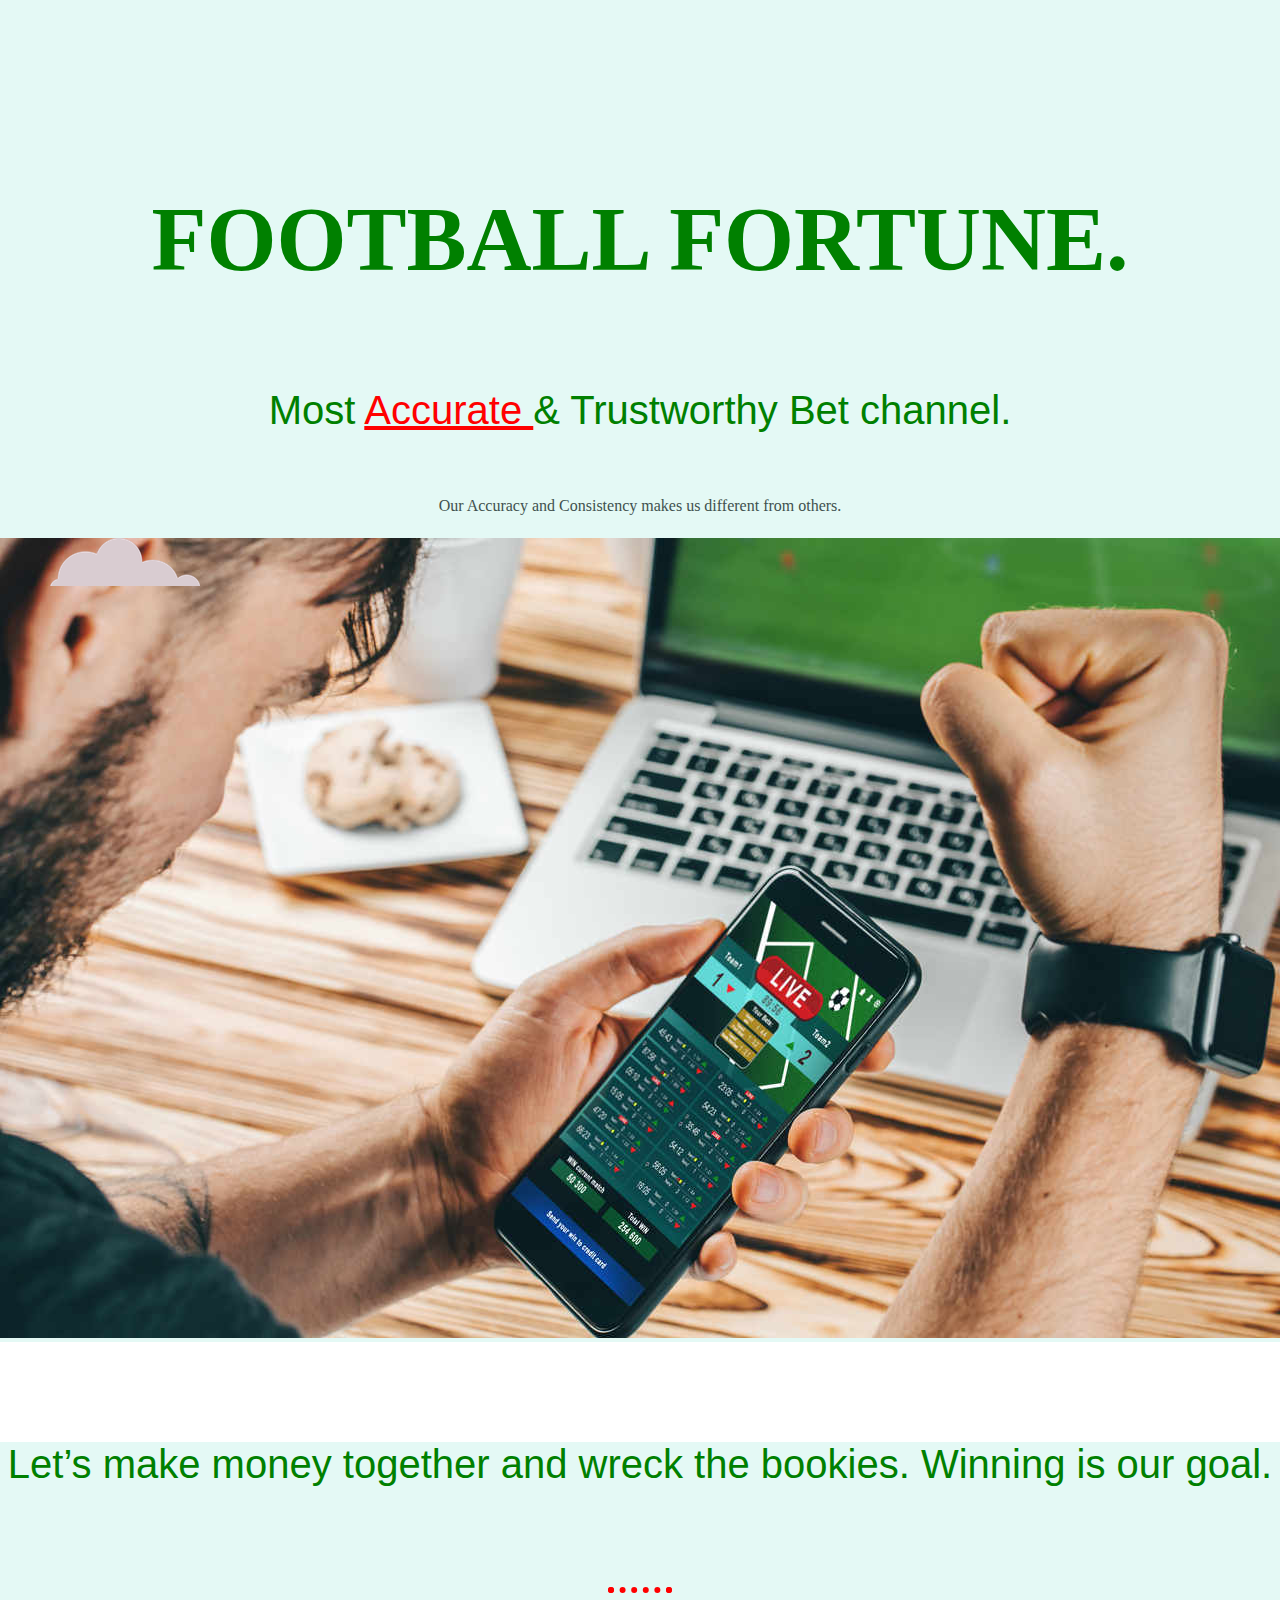
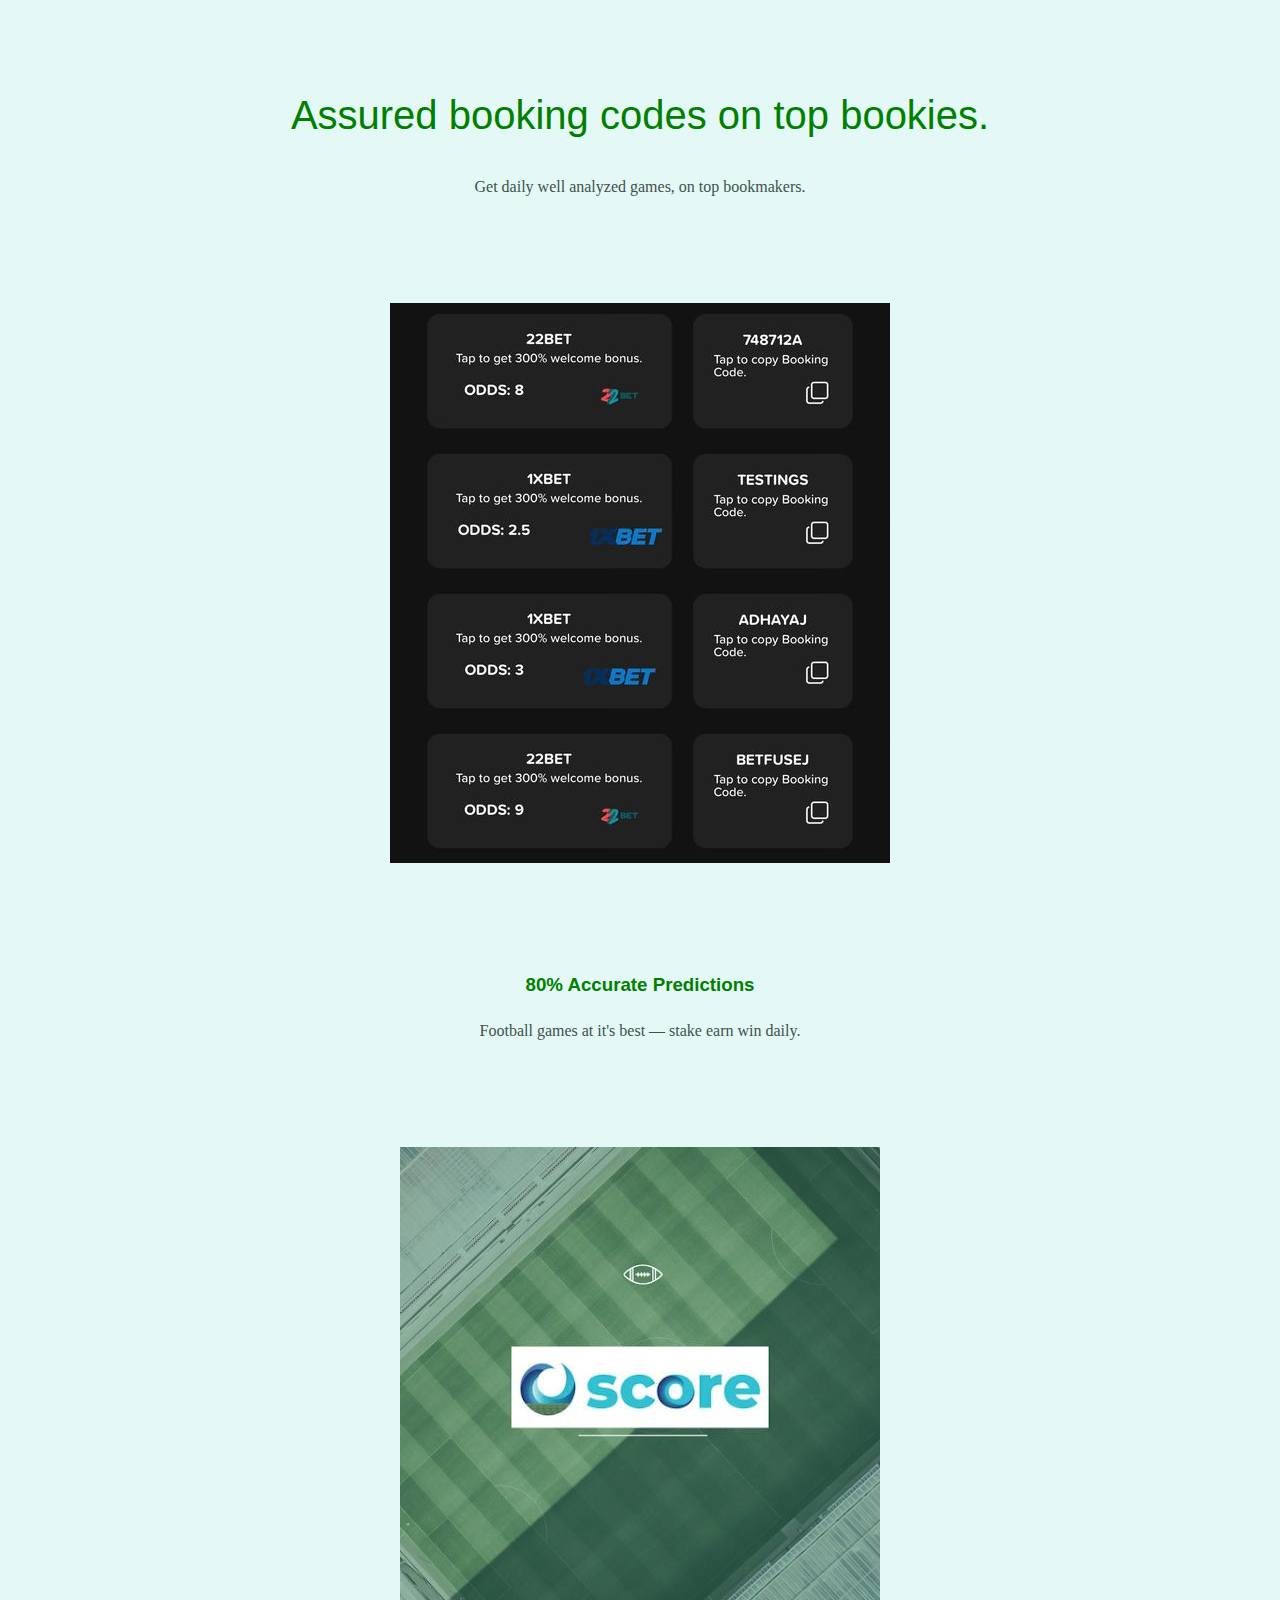
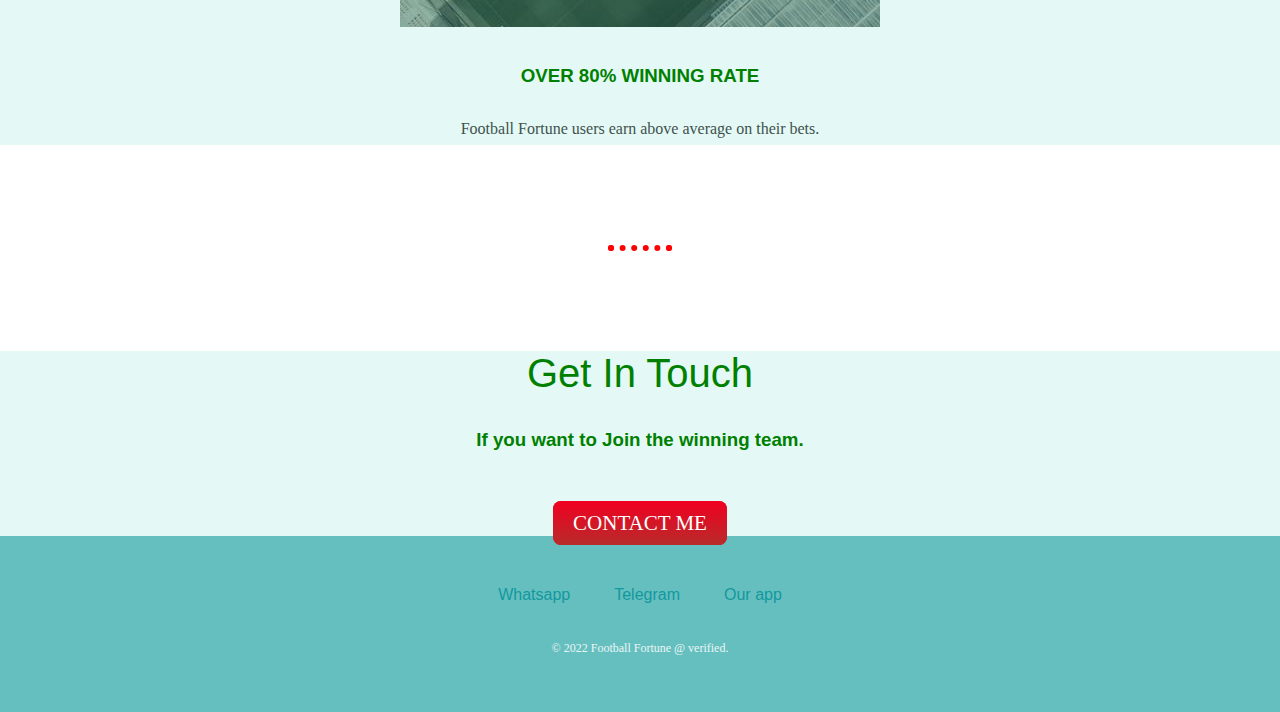
==== index.html.html @ 563106ad "Add files via upload" ====
<!DOCTYPE html>
<html>
  <head>
	 <meta charset="utf-8">
	 <meta name="viewport" content="width=device-width, initial-scale=1">
	 <title>FOOTBALL FORTUNE</title>
	 <link rel="stylesheet" type="text/css" href="styles.css">
	 <link rel="icon" type="image/png" sizes="16x16" href="favicon-16x16.png">
</head>

   <body>
	  <div class="top-container">
		
		<h1>FOOTBALL FORTUNE.</h1>
		<h2><p>Most <span class="Accurate">Accurate </span> & Trustworthy Bet channel.</p></h2>

<P>Our Accuracy and Consistency makes us different from others.</p> 
	  <img class="bottom-cloud" src="images/cloud.png ">
	  <img src="images/ww.jpg">
    </div>
   

  <div class="middle-container">
    <div class="profile">
      
      <h2>Let’s make money together and wreck the bookies. Winning is our goal.</h2>
      <p class="intro"></p>
    </div>
    <hr>
    <div class="skills">
      <h2>Assured booking codes on top bookies.</h2>
      <p>Get daily well analyzed games, on top bookmakers.</p>

      <div class="skill-row">
        <img src="images/aa.jpg">
    </div>

        <h3>80% Accurate Predictions</h3>
        <p>Football games at it's best — stake earn win daily.</p>

      </div>
      <div class="skill-row">
        <img class="football-img" src="images/ss.jpg" alt="football.img">

        <h3>OVER 80% WINNING RATE</h3>
        <p>Football Fortune users earn above average on their bets.</p>

      </div>
    </div>
    <hr>
    <div class="contact-me">
      <h2>Get In Touch</h2>
      <h3>If you want to Join the winning team.</h3>
      <p class="contact-message"></p>
      <a class="btn" href="mailto:adamssouza4@gmail.com">CONTACT ME</a>

      <div class="bottom-container">
    <a class="footer-link" href=https://wa.me/+31637694069?text=I%20am%20interested%20in%20Joining%20The%20VIP%20">Whatsapp</a>
    <a class="footer-link" href="https://t.me/footballfortunescoresolution">Telegram</a>
    <a class="footer-link" href="https://play.google.com/store/apps/details?id=precision.scores">Our app</a>
    <p class="copyright">© 2022 Football Fortune @ verified.</p>
  </div>

    </div>
  </div>
---- styles.css ----
body{
	color: #40514E;
	margin: 0;
	text-align: center;
	font-family: 'merriweather', serif;
	
}

h1{
	font-size: 5.625rem;
	line-height: 2;
	margin: 50px auto 0 auto;
	font-family: 'sacramento', cursive;
	color: green;
}

h2{
	font-family: 'montserrat', sans-serif;
	font-size: 2.5rem;
	font-weight: normal;
	color: green;
}

h3{
	color: green;
	font-family: 'montserrat', sans-serif;
}

p{
	line-height: 2;
}

hr{
border: dotted red 6px;
border-bottom:none;
width: 4%;
margin: 100px auto;	
}

a{
	color: #11999E;
	font-family: 'montserrat', sans-serif;
	margin: 10px 20px; 
	text-decoration: none ;
}

a:hover{
	color: #eaf6f6;
}
.top-container{
	background-color: #E4F9F5;
	position: relative ;
	padding-top: 100px;
}

.middle-container{
margin: 100px 0;
}

.bottom-container{
background-color: #66BFBF;
padding: 50px 0 20px;
}

.skill-row{
	width: 50%;
	margin: 100px auto 100px auto;
	text-align: center;
	line-height: 2;
}
.contact-message{
 	margin: 40px auto 60px;
 }

.btn {
  background: #f00020;
  background-image: -webkit-linear-gradient(top, #f00020, #b82b2b);
  background-image: -moz-linear-gradient(top, #f00020, #b82b2b);
  background-image: -ms-linear-gradient(top, #f00020, #b82b2b);
  background-image: -o-linear-gradient(top, #f00020, #b82b2b);
  background-image: linear-gradient(to bottom, #f00020, #b82b2b);
  -webkit-border-radius: 8;
  -moz-border-radius: 8;
  border-radius: 8px;
  font-family: Georgia;
  color: #ffffff;
  font-size: 21px;
  padding: 10px 20px 10px 20px;
  text-decoration: none;
}

.btn:hover {
  background: #ff0000;
  background-image: -webkit-linear-gradient(top, #ff0000, #d93434);
  background-image: -moz-linear-gradient(top, #ff0000, #d93434);
  background-image: -ms-linear-gradient(top, #ff0000, #d93434);
  background-image: -o-linear-gradient(top, #ff0000, #d93434);
  background-image: linear-gradient(to bottom, #ff0000, #d93434);
  text-decoration: none;
}

.Accurate{
	text-decoration:underline ;
	color: red;
}

.top-cloud{
	position: absolute;
right: 300px;
top: 50px;
}

.bottom-cloud{
	position: absolute;
	right: 300px;
left: 50px;

}

.copyright{
	color: #EAF6F6;
	font-size: 0.75rem;
	padding: 20px 0px;
}


div {
	background-color:#E4F9F5 ;
}
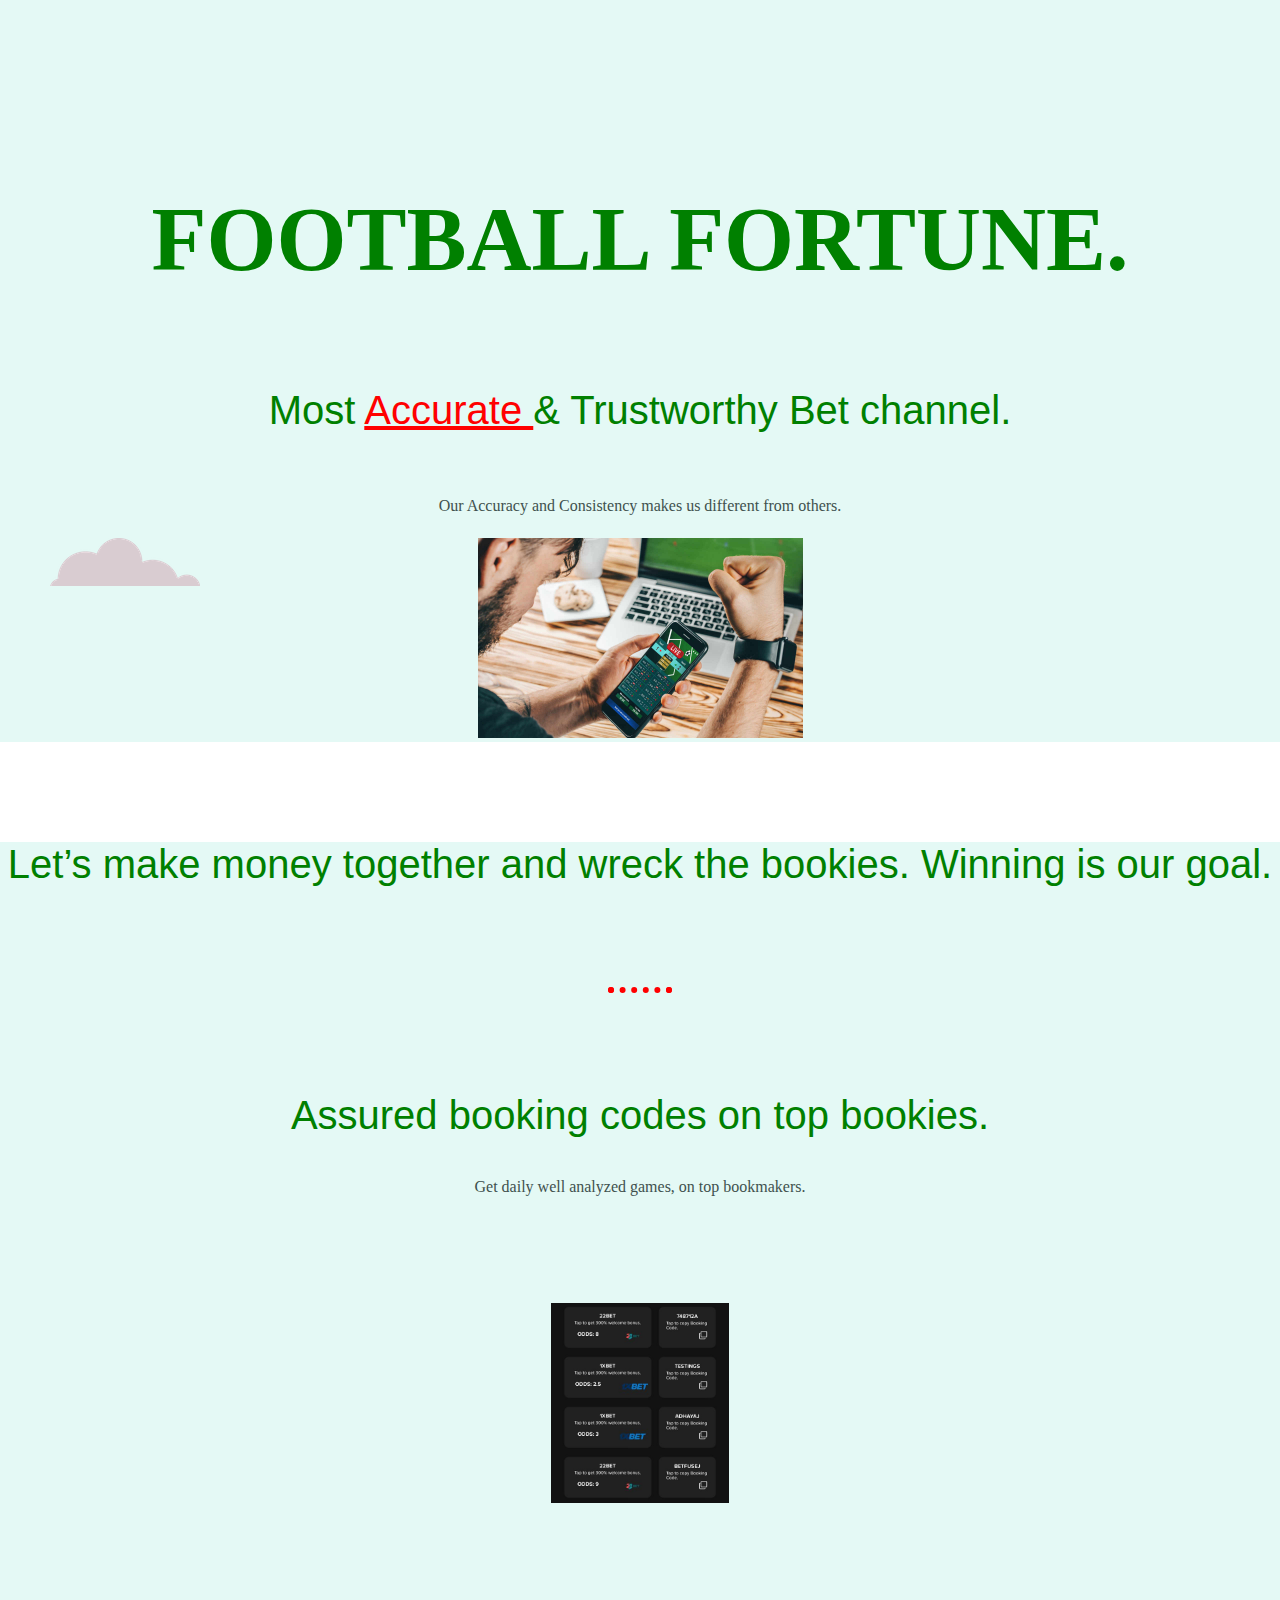
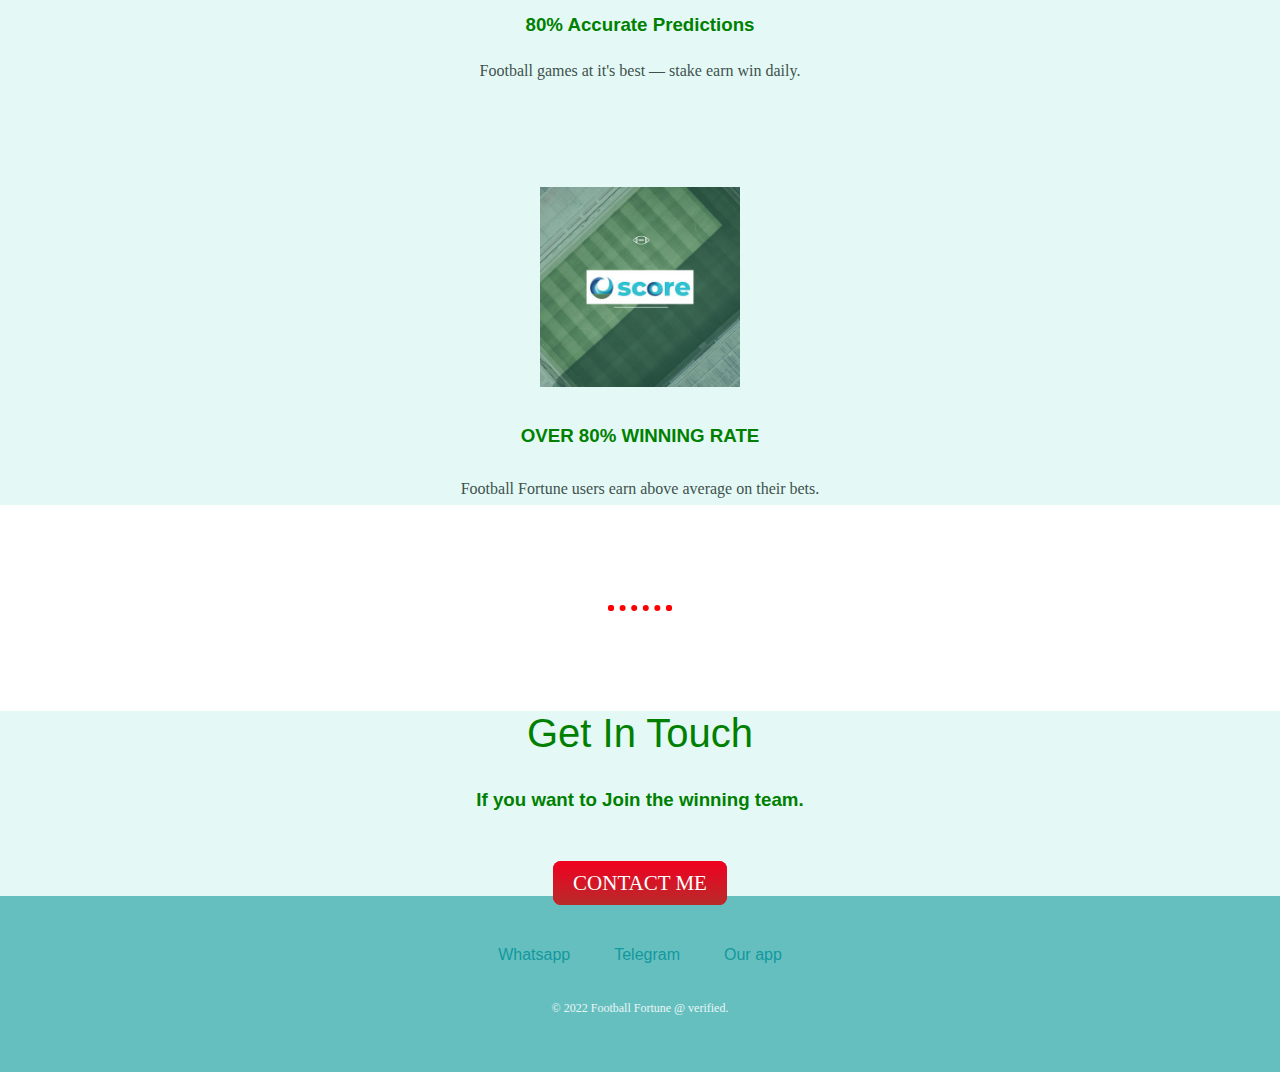
==== commit f07d4053: "Add files via upload" ====
--- a/index.html.html
+++ b/index.html.html
@@ -16,7 +16,7 @@
 
 <P>Our Accuracy and Consistency makes us different from others.</p> 
 	  <img class="bottom-cloud" src="images/cloud.png ">
-	  <img src="images/ww.jpg">
+	  <img src="images/ww.jpg" alt=width="300" height="200">
     </div>
    
 
@@ -32,7 +32,8 @@
       <p>Get daily well analyzed games, on top bookmakers.</p>
 
       <div class="skill-row">
-        <img src="images/aa.jpg">
+        <img src="images/aa.jpg" alt=width="300" height="200">
+
     </div>
 
         <h3>80% Accurate Predictions</h3>
@@ -40,7 +41,7 @@
 
       </div>
       <div class="skill-row">
-        <img class="football-img" src="images/ss.jpg" alt="football.img">
+        <img class="football-img" src="images/ss.jpg" alt="football.img" alt=width="300" height="200">
 
         <h3>OVER 80% WINNING RATE</h3>
         <p>Football Fortune users earn above average on their bets.</p>
--- a/styles.css
+++ b/styles.css
@@ -5,6 +5,10 @@
 	text-align: center;
 	font-family: 'merriweather', serif;
 	
+}
+
+@media only screen and (max-width: 600px) {
+    /* Styles for screens smaller than 600px */
 }
 
 h1{
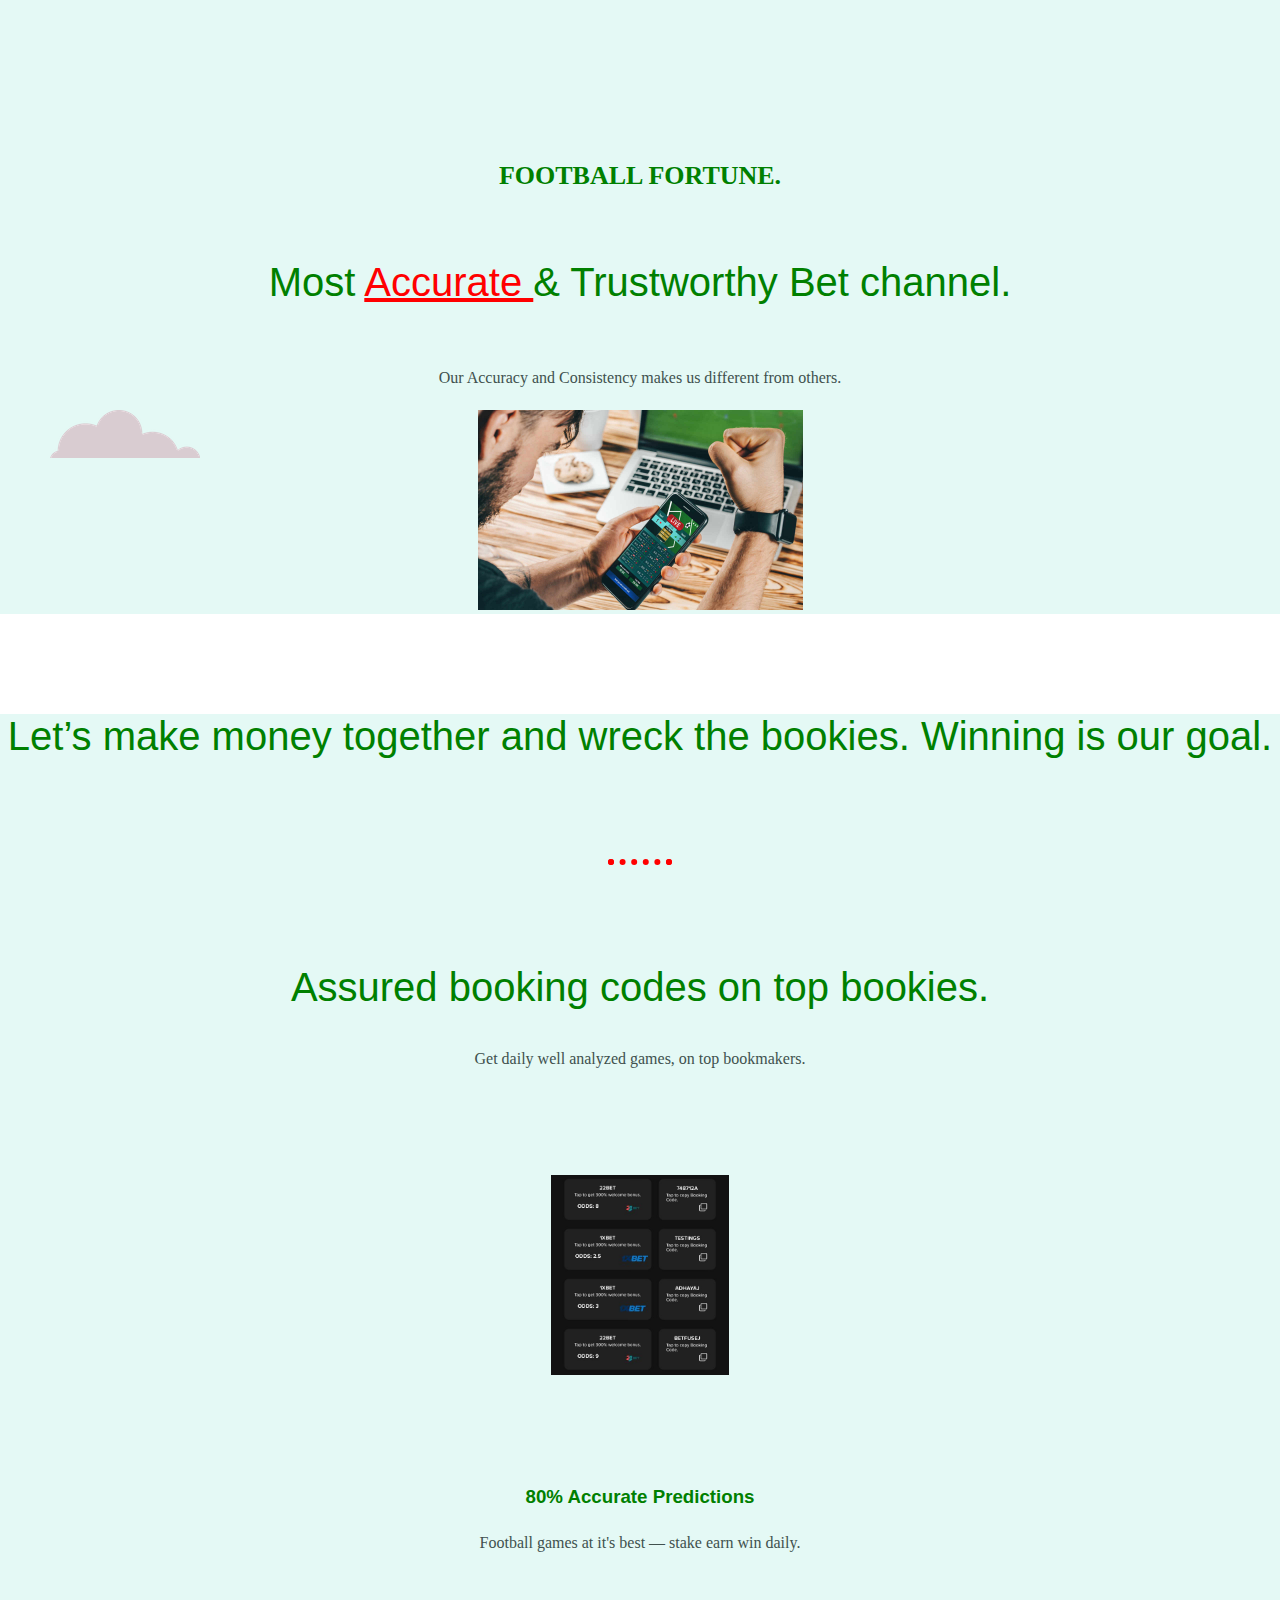
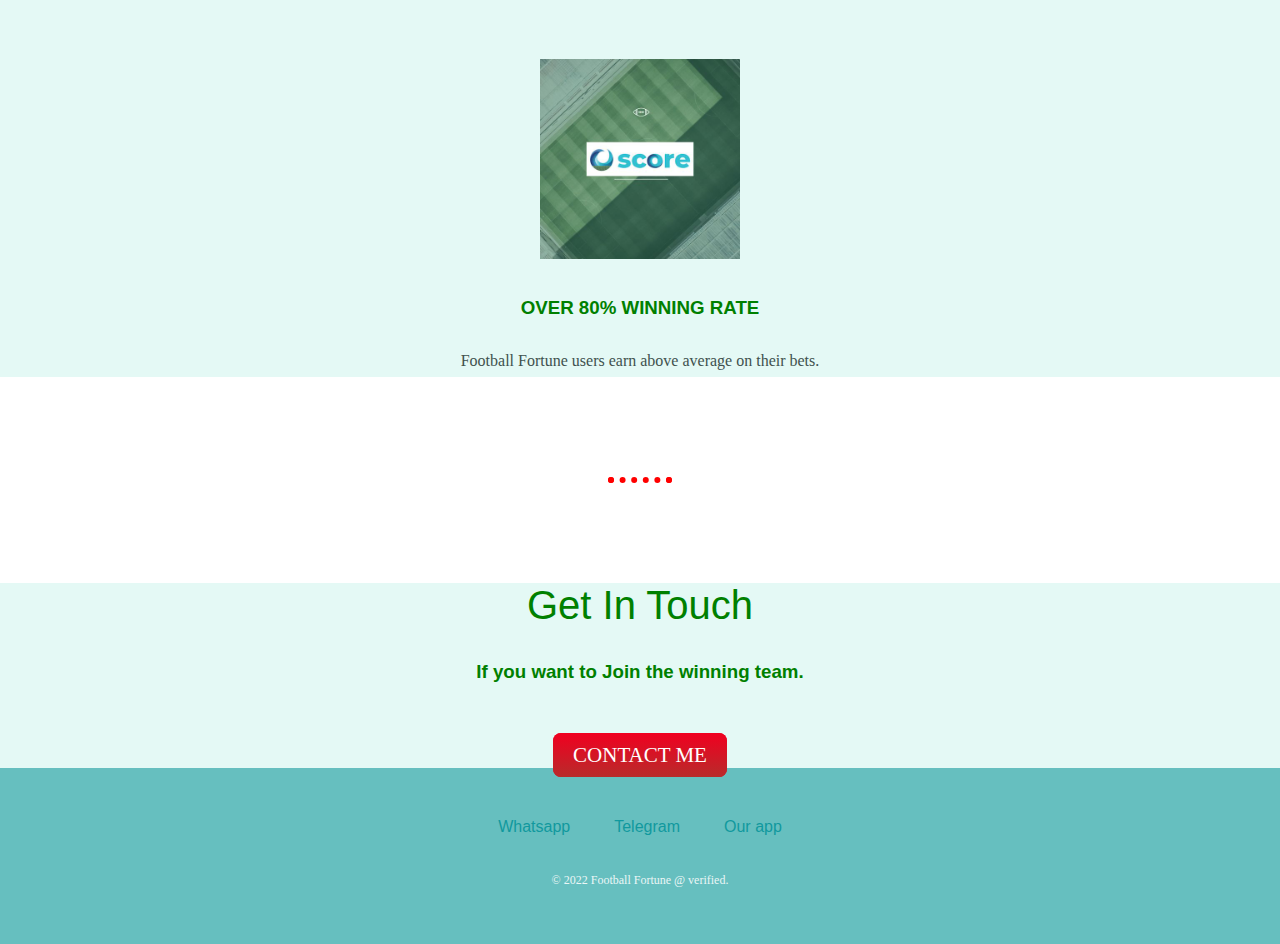
==== commit aa55ed71: "Update index.html.html" ====
--- a/index.html.html
+++ b/index.html.html
@@ -3,7 +3,7 @@
   <head>
 	 <meta charset="utf-8">
 	 <meta name="viewport" content="width=device-width, initial-scale=1">
-	 <title>FOOTBALL FORTUNE</title>
+	 <title>FOOTBALL   FORTUNE</title>
 	 <link rel="stylesheet" type="text/css" href="styles.css">
 	 <link rel="icon" type="image/png" sizes="16x16" href="favicon-16x16.png">
 </head>
@@ -64,5 +64,3 @@
 
     </div>
   </div>
-
-  --- a/styles.css
+++ b/styles.css
@@ -12,7 +12,7 @@
 }
 
 h1{
-	font-size: 5.625rem;
+	font-size: 1.625rem;
 	line-height: 2;
 	margin: 50px auto 0 auto;
 	font-family: 'sacramento', cursive;
